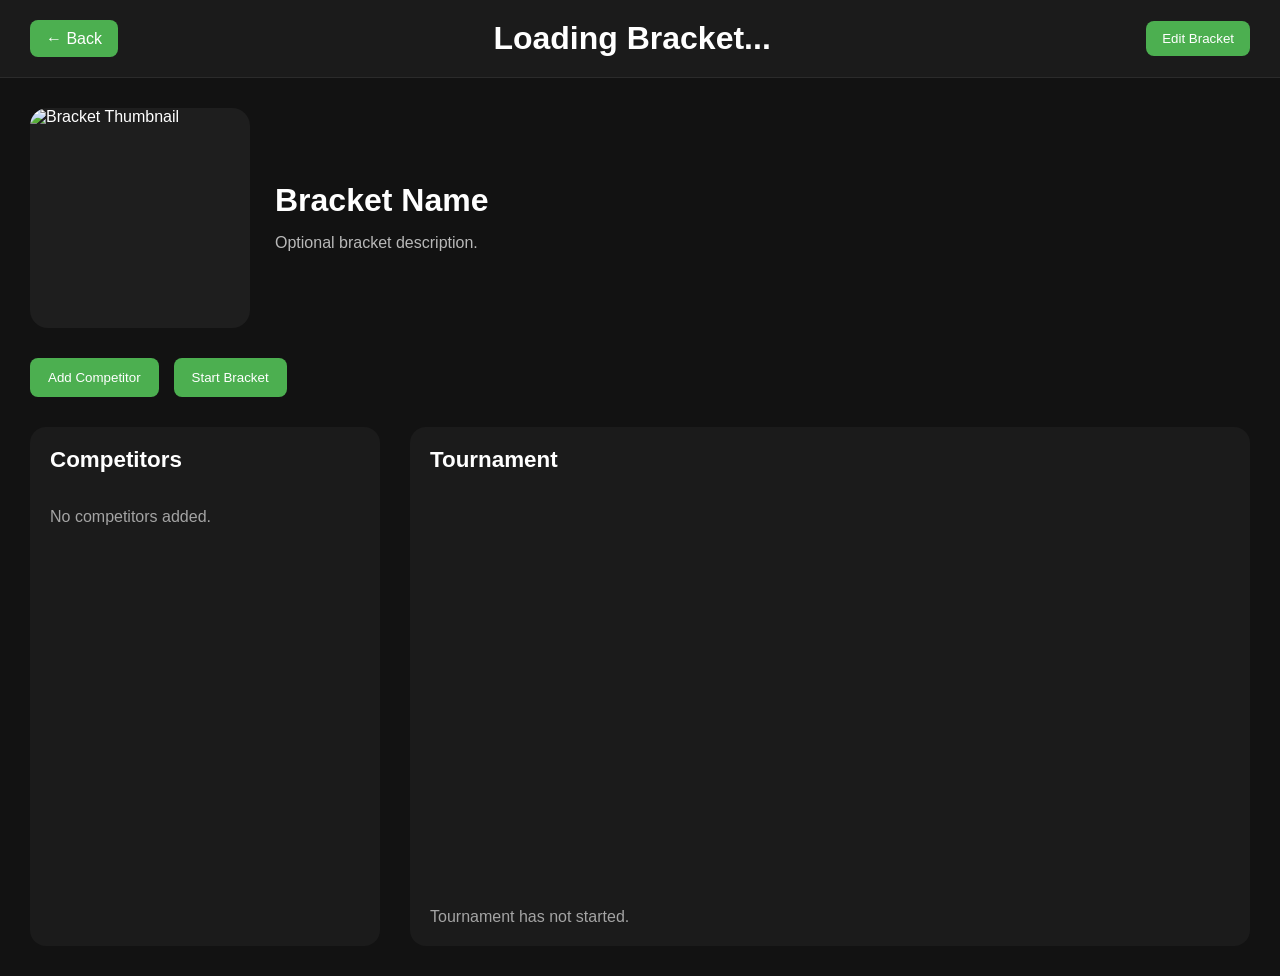
==== bracket.html @ 5e2d2eed "database centralization centralized database, updated navbar, bracket page outlined." ====
<!DOCTYPE html>
<html lang="en">
<head>
    <meta charset="UTF-8" />
    <meta name="viewport" content="width=device-width, initial-scale=1.0"/>
    <title>Bracket</title>

    <link rel="icon" href="assets/images/favicon.png"> 
    <link rel="stylesheet" href="assets/css/bracket.css"/>
</head>
<body>

    <!-- NAVBAR -->
    <header class="navBar">

        <div class="navLeft">
            <a href="index.html" class="backButton">
                ← Back
            </a>
        </div>

        <div class="navCenter">
            <h1 id="bracket-title">Loading Bracket...</h1>
        </div>

        <div class="navRight">
            <button id="edit-bracket-btn">Edit Bracket</button>
        </div>

    </header>

    <!-- BRACKET HEADER -->
    <section class="bracketHeader">

        <img id="bracket-thumbnail" alt="Bracket Thumbnail" />

        <div class="bracketHeaderInfo">
            <h2 id="bracket-name">Bracket Name</h2>
            <p id="bracket-description">Optional bracket description.</p>
        </div>

    </section>

    <!-- CONTROLS -->
    <section class="controlsSection">

        <button id="add-competitor-btn">Add Competitor</button>
        <button id="start-bracket-btn">Start Bracket</button>

    </section>

    <!-- COMPETITORS -->
    <main class="mainLayout">

        <section class="competitorsSection">

            <div class="sectionHeader">
                <h2>Competitors</h2>
            </div>

            <div class="competitorGrid" id="competitor-grid"></div>

            <p class="emptyMessage" id="empty-competitors">
                No competitors added.
            </p>

        </section>

        <!-- BRACKET VIEW -->
        <section class="bracketSection">

            <div class="sectionHeader">
                <h2>Tournament</h2>
            </div>

            <div class="bracketView" id="bracket-view"></div>

            <p class="emptyMessage" id="empty-bracket">
                Tournament has not started.
            </p>

        </section>

    </main>

    <!-- COMPETITOR MODAL -->
    <div class="modalOverlay hidden" id="competitor-modal">

        <div class="modal">

            <div class="modalHeader">
                <h2 id="modal-title">Competitor</h2>
                <button id="close-modal-btn">X</button>
            </div>

            <img id="modal-image" alt="Competitor Image" />

            <div class="modalContent">
                <h3 id="modal-name">Competitor Name</h3>
                <p id="modal-description">Competitor description.</p>
            </div>

        </div>

    </div>

    <!-- STATUS MESSAGE -->
    <div id="status-message"></div>

    <script type="module" src="assets/js/db.js"></script>
    <script src="assets/js/bracket.js"></script>

</body>
</html>
---- assets/css/bracket.css ----
/* GLOBAL */

* {
    margin: 0;
    padding: 0;
    box-sizing: border-box;
}

body {
    background: #121212;

    color: white;

    font-family: Arial, sans-serif;
}

/* NAVBAR */

.navBar {
    display: flex;

    justify-content: space-between;
    align-items: center;

    padding: 20px 30px;

    background: #1b1b1b;

    border-bottom: 1px solid #2b2b2b;
}

.navCenter {
    flex: 1;

    text-align: center;
}

.backButton,
.navBar button {
    padding: 10px 16px;

    border: none;
    border-radius: 8px;

    background: #4caf50;

    color: white;

    text-decoration: none;

    cursor: pointer;

    transition: 0.2s ease;
}

.backButton:hover,
.navBar button:hover {
    background: #43a047;
}

/* HEADER */

.bracketHeader {
    display: flex;

    gap: 25px;

    align-items: center;

    padding: 30px;
}

#bracket-thumbnail {
    width: 220px;
    height: 220px;

    object-fit: cover;

    border-radius: 18px;

    background: #1e1e1e;
}

.bracketHeaderInfo {
    display: flex;

    flex-direction: column;

    gap: 12px;
}

#bracket-name {
    font-size: 2rem;
}

#bracket-description {
    opacity: 0.7;

    max-width: 700px;

    line-height: 1.5;
}

/* CONTROLS */

.controlsSection {
    display: flex;

    gap: 15px;

    padding: 0 30px 30px;
}

.controlsSection button {
    padding: 12px 18px;

    border: none;
    border-radius: 8px;

    background: #4caf50;

    color: white;

    cursor: pointer;

    transition: 0.2s ease;
}

.controlsSection button:hover {
    background: #43a047;
}

/* MAIN LAYOUT */

.mainLayout {
    display: grid;

    grid-template-columns: 350px 1fr;

    gap: 30px;

    padding: 0 30px 30px;
}

/* SECTION STYLES */

.competitorsSection,
.bracketSection {
    background: #1b1b1b;

    border-radius: 16px;

    padding: 20px;
}

.sectionHeader {
    margin-bottom: 20px;
}

.sectionHeader h2 {
    font-size: 1.4rem;
}

/* COMPETITOR GRID*/

.competitorGrid {
    display: flex;

    flex-direction: column;

    gap: 15px;
}

.competitorCard {
    display: flex;

    align-items: center;

    gap: 15px;

    padding: 12px;

    background: #242424;

    border-radius: 12px;

    cursor: pointer;

    transition: 0.2s ease;
}

.competitorCard:hover {
    background: #2d2d2d;
}

.competitorCard img {
    width: 70px;
    height: 70px;

    object-fit: cover;

    border-radius: 10px;
}

.competitorInfo {
    display: flex;

    flex-direction: column;

    gap: 6px;
}

.competitorInfo p {
    opacity: 0.7;

    font-size: 0.9rem;
}

/* BRACKET VIEW */

.bracketView {
    min-height: 400px;

    display: flex;

    align-items: center;
    justify-content: center;

    opacity: 0.7;
}

/* EMPTY MSG */

.emptyMessage {
    opacity: 0.6;

    margin-top: 15px;
}

/* MODAL */

.modalOverlay {
    position: fixed;

    inset: 0;

    display: flex;

    align-items: center;
    justify-content: center;

    background: rgba(0, 0, 0, 0.7);

    z-index: 1000;
}

.modal {
    width: 90%;
    max-width: 600px;

    background: #1e1e1e;

    border-radius: 18px;

    overflow: hidden;
}

.modalHeader {
    display: flex;

    justify-content: space-between;
    align-items: center;

    padding: 20px;

    border-bottom: 1px solid #2d2d2d;
}

.modalHeader button {
    background: none;

    border: none;

    color: white;

    font-size: 1.2rem;

    cursor: pointer;
}

#modal-image {
    width: 100%;
    max-height: 320px;

    object-fit: cover;
}

.modalContent {
    padding: 20px;

    display: flex;

    flex-direction: column;

    gap: 15px;
}

#modal-description {
    line-height: 1.6;

    opacity: 0.8;
}

/* STATUS MSG */

#status-message {
    position: fixed;

    bottom: 20px;
    right: 20px;

    padding: 14px 18px;

    background: #222;

    color: white;

    border-radius: 10px;

    opacity: 0;

    pointer-events: none;

    transform: translateY(10px);

    transition: 0.2s ease;

    z-index: 2000;
}

#status-message.show {
    opacity: 1;

    transform: translateY(0);
}

/* UTILITY */

.hidden {
    display: none;
}

/* MOBILE FRIENDLINESS */

@media (max-width: 900px) {

    .mainLayout {
        grid-template-columns: 1fr;
    }

    .bracketHeader {
        flex-direction: column;

        align-items: flex-start;
    }

    #bracket-thumbnail {
        width: 100%;
        height: 260px;
    }
}
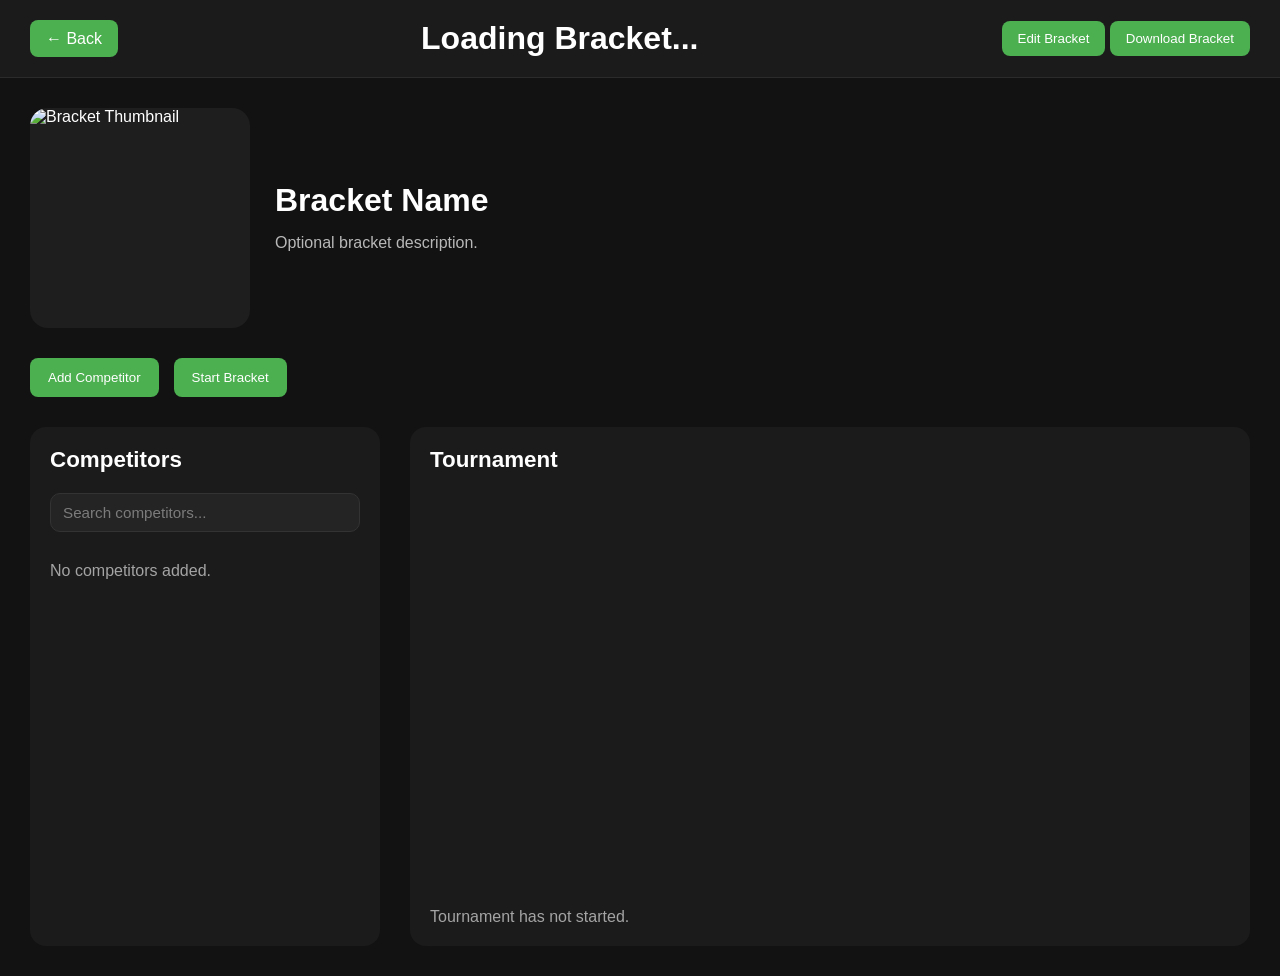
==== commit b5bedf4c: "idk" ====
--- a/bracket.html
+++ b/bracket.html
@@ -7,6 +7,10 @@
 
     <link rel="icon" href="assets/images/favicon.png"> 
     <link rel="stylesheet" href="assets/css/bracket.css"/>
+    <link
+    rel="stylesheet"
+    href="https://cdnjs.cloudflare.com/ajax/libs/font-awesome/6.5.2/css/all.min.css"
+    />
 </head>
 <body>
 
@@ -25,10 +29,12 @@
 
         <div class="navRight">
             <button id="edit-bracket-btn">Edit Bracket</button>
+            <button id="export-bracket-btn">Download Bracket</button>
         </div>
 
     </header>
 
+    
     <!-- BRACKET HEADER -->
     <section class="bracketHeader">
 
@@ -49,16 +55,21 @@
 
     </section>
 
-    <!-- COMPETITORS -->
+        <!-- COMPETITORS -->
     <main class="mainLayout">
 
         <section class="competitorsSection">
+            
 
             <div class="sectionHeader">
                 <h2>Competitors</h2>
             </div>
 
-            <div class="competitorGrid" id="competitor-grid"></div>
+            <input id="competitor-search" placeholder="Search competitors..." />
+
+            <div class="competitorGrid" id="competitor-grid">
+                <!-- Competitor cards inserted here -->
+            </div>
 
             <p class="emptyMessage" id="empty-competitors">
                 No competitors added.
@@ -73,42 +84,79 @@
                 <h2>Tournament</h2>
             </div>
 
-            <div class="bracketView" id="bracket-view"></div>
+            <div class="bracketView" id="bracket-view">
+                <svg id="bracket-lines" class=""></svg>
+                <div id="bracket-nodes"></div>
+            </div>
 
-            <p class="emptyMessage" id="empty-bracket">
+            <p class="emptyMessage" id="empty-bracket"><!-- currently never goes away -->
                 Tournament has not started.
             </p>
+
+            
 
         </section>
 
     </main>
 
-    <!-- COMPETITOR MODAL -->
-    <div class="modalOverlay hidden" id="competitor-modal">
+    <!-- ADD COMPETITOR MODAL -->
+    <div class="modalOverlay hidden" id="add-competitor-modal">
 
         <div class="modal">
 
             <div class="modalHeader">
-                <h2 id="modal-title">Competitor</h2>
-                <button id="close-modal-btn">X</button>
+
+                <h2>Add Competitor</h2>
+
+                <button id="close-add-modal-btn">
+                    X
+                </button>
+
             </div>
 
-            <img id="modal-image" alt="Competitor Image" />
+            <div class="modalContent">
 
-            <div class="modalContent">
-                <h3 id="modal-name">Competitor Name</h3>
-                <p id="modal-description">Competitor description.</p>
+                <input
+                    type="text"
+                    id="competitor-name-input"
+                    placeholder="Competitor Name"
+                />
+
+                <textarea
+                    id="competitor-description-input"
+                    placeholder="Description"
+                ></textarea>
+
+                <input
+                    type="file"
+                    id="competitor-image-input"
+                    accept="image/*"
+                />
+
+                <img
+                    id="competitor-preview"
+                    hidden
+                />
+
+                <button id="save-competitor-btn">
+                    Save Competitor
+                </button>
+
             </div>
 
         </div>
 
     </div>
 
+    <div id="slot-context-menu" class="contextMenu hidden">
+        <button id="swap-w-selected">Swap With Selected</button>
+    </div>
+
     <!-- STATUS MESSAGE -->
     <div id="status-message"></div>
 
     <script type="module" src="assets/js/db.js"></script>
-    <script src="assets/js/bracket.js"></script>
+    <script type="module" src="assets/js/bracket.js"></script>
 
 </body>
 </html>
--- a/assets/css/bracket.css
+++ b/assets/css/bracket.css
@@ -151,6 +151,7 @@
     border-radius: 16px;
 
     padding: 20px;
+    position: relative;
 }
 
 .sectionHeader {
@@ -196,6 +197,8 @@
 .competitorCard img {
     width: 70px;
     height: 70px;
+    min-width: 70px;
+    min-height: 70px;
 
     object-fit: cover;
 
@@ -217,13 +220,15 @@
 }
 
 /* BRACKET VIEW */
-
 .bracketView {
     min-height: 400px;
-
-    display: flex;
-
-    align-items: center;
+    position: relative;
+    overflow: visible;
+
+    display: block;
+
+    gap: 40px;
+    align-items: flex-start;
     justify-content: center;
 
     opacity: 0.7;
@@ -368,4 +373,244 @@
         width: 100%;
         height: 260px;
     }
+}
+
+/*UNSORTED*/
+.matchCard {
+
+    position: absolute;
+
+    background: #1e1e1e;
+
+    border-radius: 12px;
+
+    padding: 12px;
+
+    margin-bottom: 20px;
+
+    display: flex;
+
+    flex-direction: column;
+
+    gap: 10px;
+
+    z-index: 1;
+}
+
+.matchPlayer {
+
+    background: #2a2a2a;
+
+    padding: 10px;
+
+    border-radius: 8px;
+}
+
+.roundColumn {
+    display: flex;
+    flex-direction: column;
+    gap: 20px;
+    min-width: 280px;
+}
+
+.matchCard {
+    background: #1e1e1e;
+    padding: 10px;
+    border-radius: 10px;
+}
+
+.matchPlayer {
+    display: flex;
+
+    align-items: center;
+
+    gap: 15px;
+
+    background: #2a2a2a;
+
+    padding: 10px;
+
+    margin: 4px 0;
+
+    border-radius: 6px;
+
+    cursor: pointer;
+}
+
+.selectedCompetitor {
+    outline: 2px solid #4a90e2;
+    transform: scale(1.02);
+}
+
+.matchPlayer img {
+    width: 70px;
+    height: 70px;
+
+    object-fit: cover;
+
+    border-radius: 10px;
+}
+
+.matchPlayerName {
+    display: flex;
+
+    flex-direction: column;
+
+    gap: 4px;
+}
+
+#bracket-view {
+    position: relative;
+}
+
+#bracket-lines {
+    position: absolute;
+    top: 0;
+    left: 0;
+
+    width: 100%;
+    height: 100%;
+
+    display: block;   /* IMPORTANT */
+}
+.winnerSlot {
+    background-color: #cfc66d;
+}
+
+.competitorDeleteBtn {
+    margin-left: auto;
+
+    background: none;
+    border: none;
+
+    color: #ffffff;
+    font-size: 1.5rem;
+
+    cursor: pointer;
+}
+
+.competitorDeleteBtn:hover {
+    color: #e74c3c;
+}
+
+.competitorSaveBtn {
+    margin-left: auto;
+
+    background: none;
+    border: none;
+
+    color: #ffffff;
+    font-size: 1.5rem;
+
+    cursor: pointer;
+}
+
+.competitorSaveBtn:hover {
+    color: #4165b3;
+}
+
+.competitorCard input[type="text"] {
+    width: 100%;
+    box-sizing: border-box;
+}
+
+.competitorActions {
+    margin-left: auto;
+    display: flex;
+    gap: 10px;
+}
+
+.competitorTextBox {
+    width: 100%;
+    padding: 8px 10px;
+
+    background-color: #3a3a3a;
+    border: 1px solid #4a4a4a;
+
+    border-radius: 8px;
+
+    color: white;
+    font-size: 1rem;
+
+    outline: none;
+}
+
+.competitorTextBox:focus {
+    border-color: #4a90e2;
+    box-shadow: 0 0 0 2px rgba(74, 144, 226, 0.25);
+}
+
+.editableImage {
+    transition: 0.3s ease-in-out;
+}
+.editableImage:hover {
+    filter: brightness(1.2);
+    box-shadow: 0 0 0 2px rgba(74, 144, 226, 0.55);
+}
+
+.bracketSection {
+    overflow-x: auto;
+}
+
+#bracket-view {
+    min-width: max-content;
+}
+
+#competitor-search {
+    width: 100%;
+    padding: 10px 12px;
+
+    background: #242424;
+    border: 1px solid #333;
+
+    border-radius: 10px;
+
+    color: white;
+    font-size: 0.95rem;
+
+    outline: none;
+
+    margin-bottom: 15px;
+
+    transition: 0.2s ease;
+}
+
+#competitor-search::placeholder {
+    color: rgba(255, 255, 255, 0.4);
+}
+
+#competitor-search:focus {
+    border-color: #4caf50;
+    box-shadow: 0 0 0 2px rgba(76, 175, 80, 0.2);
+    background: #2a2a2a;
+}
+
+.contextMenu {
+    position: fixed;
+    background: #1e1e1e;
+    border: 1px solid #333;
+    border-radius: 10px;
+    padding: 8px;
+    z-index: 5000;
+    display: flex;
+    flex-direction: column;
+    gap: 6px;
+    min-width: 140px;
+}
+
+.contextMenu button {
+    background: #2a2a2a;
+    color: white;
+    border: none;
+    padding: 8px 10px;
+    border-radius: 6px;
+    cursor: pointer;
+}
+
+.contextMenu button:hover {
+    background: #3a3a3a;
+}
+
+.hidden {
+    display: none;
 }
